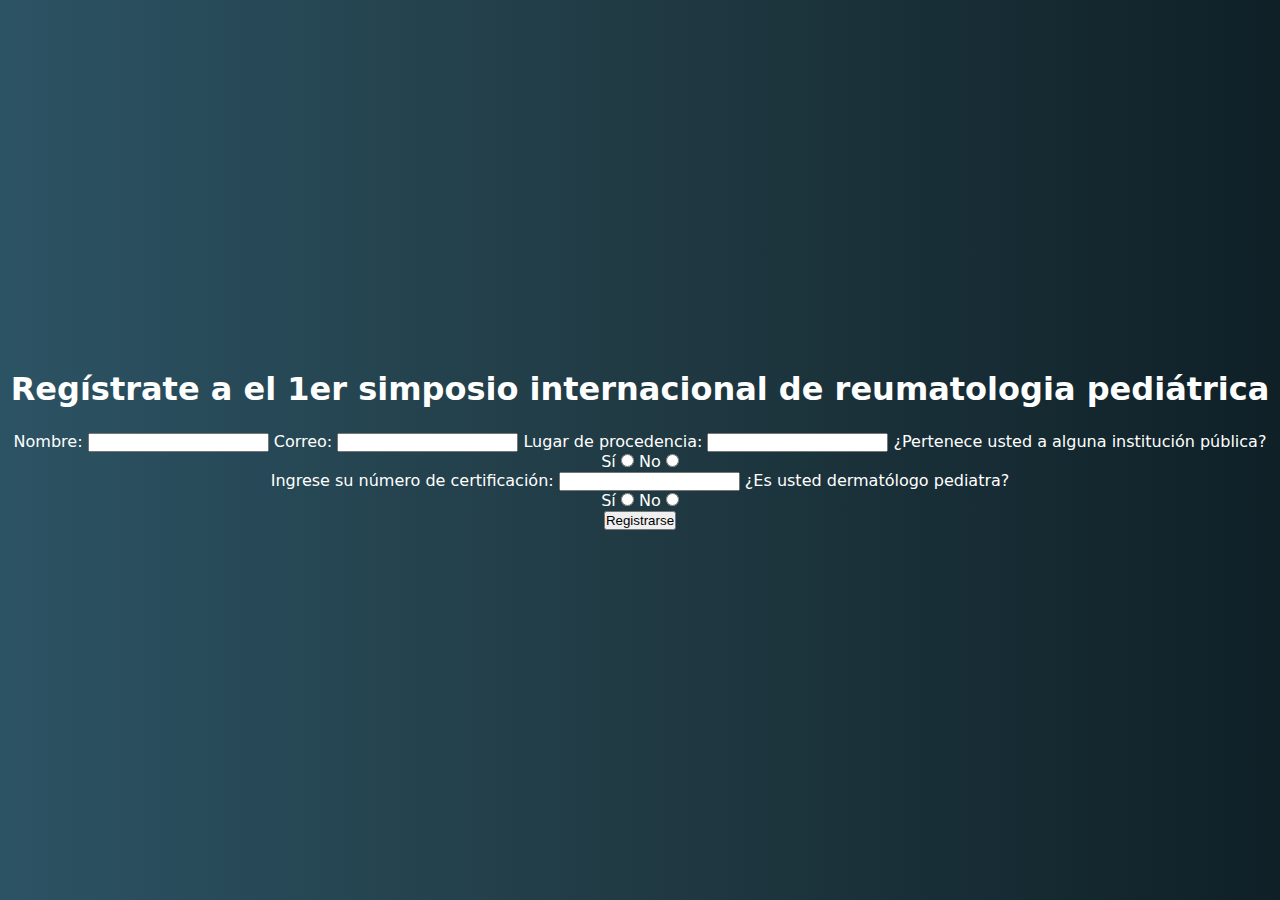
==== index.html @ bba28bb6 "[add]: conexion con php" ====
<!DOCTYPE html>
<html lang="en">
<head>
    <meta charset="UTF-8">
    <meta name="viewport" content="width=device-width, initial-scale=1.0">
    <link rel="stylesheet" href="./index.css">
    <title>Simposio internacional de reumatologia pediatrica</title>
</head>
<body>
    <section class="next">
        <h1>Regístrate a el 1er simposio internacional de reumatologia pediátrica</h1>
        <form action="" class="form">
            <label>Nombre:</label>
            <input type="text" name="nombre" required>
            <label>Correo:</label>
            <input type="text" name="correo" required>
            <label>Lugar de procedencia:</label>
            <input type="text" name="lugar_procedencia" required>
            <label>¿Pertenece usted a alguna institución pública?</label>
            <div>
                <label>Sí</label>
                <input type="radio" name="pertenece_institucion_publica">
                <label>No</label>
                <input type="radio" name="pertenece_institucion_publica">
            </div>
            <label>Ingrese su número de certificación:</label>
            <input type="text" name="numero_certificacion" required>
            <label>¿Es usted dermatólogo pediatra?</label>
            <div>
                <label>Sí</label>
                <input type="radio" name="es_dermatologo">
                <label>No</label>
                <input type="radio" name="es_dermatologo">
            </div>
            <button>Registrarse</button>
        </form>
    </section>
</body>
</html>
---- index.css ----
*{
    box-sizing: border-box;
    margin: 0;
    padding:0;
}
body{
    color:#fff;
    font-family: system-ui, -apple-system, BlinkMacSystemFont, 'Segoe UI', Roboto, Oxygen, Ubuntu, Cantarell, 'Open Sans', 'Helvetica Neue', sans-serif;
}
.next{
    align-items: center;
    background: #0F2027;  /* fallback for old browsers */
    background: -webkit-linear-gradient(to right, #2C5364, #203A43, #0F2027);  /* Chrome 10-25, Safari 5.1-6 */
    background: linear-gradient(to right, #2C5364, #203A43, #0F2027); /* W3C, IE 10+/ Edge, Firefox 16+, Chrome 26+, Opera 12+, Safari 7+ */
    display:flex;
    flex-direction: column;
    gap:1.5rem;
    height:100vh;
    justify-content: center;
    text-align: center;
}
.next img{
    width:40%;
}

@media (min-width:240px) and (max-width:880px){
    .next img{
        width:90%;
    }
}
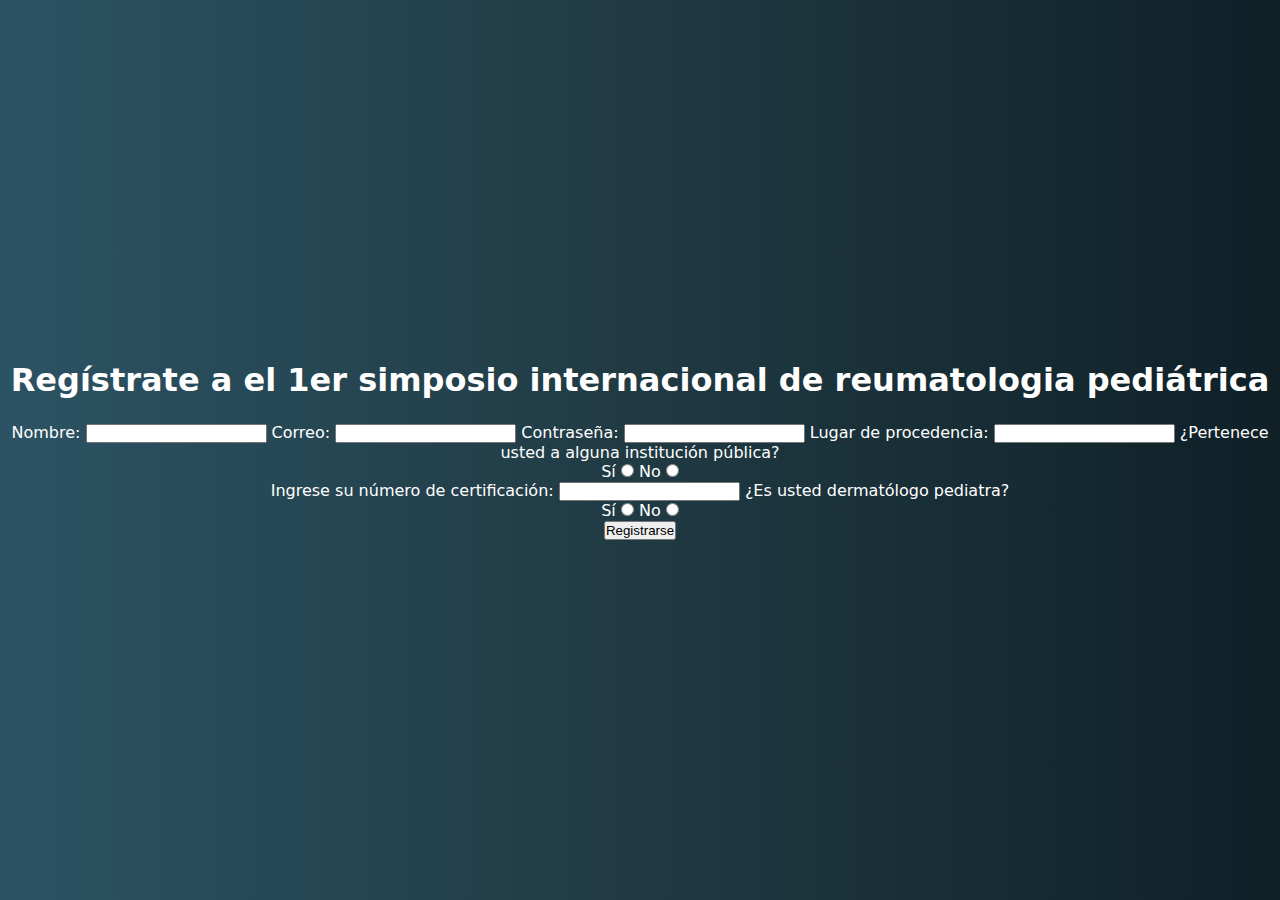
==== commit e9b2c2ed: "[add]: headers en server" ====
--- a/index.html
+++ b/index.html
@@ -9,31 +9,66 @@
 <body>
     <section class="next">
         <h1>Regístrate a el 1er simposio internacional de reumatologia pediátrica</h1>
-        <form action="" class="form">
+        <form action="https://simposio-internacional-de-reumatologia-pediatrica.him.edu.mx/server/insert.php" method="POST" class="form">
             <label>Nombre:</label>
-            <input type="text" name="nombre" required>
+            <input type="text" name="nombre" required/>
             <label>Correo:</label>
-            <input type="text" name="correo" required>
+            <input type="email" name="correo" required/>
+            <label>Contraseña:</label>
+            <input type="password" name="contrasena" required/>
             <label>Lugar de procedencia:</label>
-            <input type="text" name="lugar_procedencia" required>
+            <input type="text" name="lugar_procedencia" required/>
             <label>¿Pertenece usted a alguna institución pública?</label>
             <div>
                 <label>Sí</label>
-                <input type="radio" name="pertenece_institucion_publica">
+                <input
+                    type="radio"
+                    name="pertenece_institucion_publica"
+                    value="si"
+                />
                 <label>No</label>
-                <input type="radio" name="pertenece_institucion_publica">
+                <input
+                    type="radio"
+                    name="pertenece_institucion_publica"
+                    value="no"
+                />
+            </div>
+            <div
+            style="display:none; margin-top:1.5rem;"
+            id="inputDisabledInstitution"
+            >
+                <label>Especifique su institución:</label>
+                <input
+                type="text"
+                name="institucion_publica"
+                defaultValue="no aplica"
+                required
+                />
             </div>
             <label>Ingrese su número de certificación:</label>
-            <input type="text" name="numero_certificacion" required>
+            <input type="text" name="numero_certificacion" required/>
             <label>¿Es usted dermatólogo pediatra?</label>
             <div>
                 <label>Sí</label>
-                <input type="radio" name="es_dermatologo">
+                <input type="radio" name="es_dermatologo" value="si"/>
                 <label>No</label>
-                <input type="radio" name="es_dermatologo">
+                <input type="radio" name="es_dermatologo" value="no"/>
+                <div
+                style="display:none; margin-top:1.5rem;"
+                id="inputDisabledProfession"
+                >
+                    <label>Especifique su especialidad:</label>
+                    <input
+                    type="text"
+                    name="especialidad"
+                    defaultValue="no aplica"
+                    required
+                    />
+                </div>
             </div>
             <button>Registrarse</button>
         </form>
     </section>
+    <script src="./scripts/checkedInput.js"></script>
 </body>
 </html>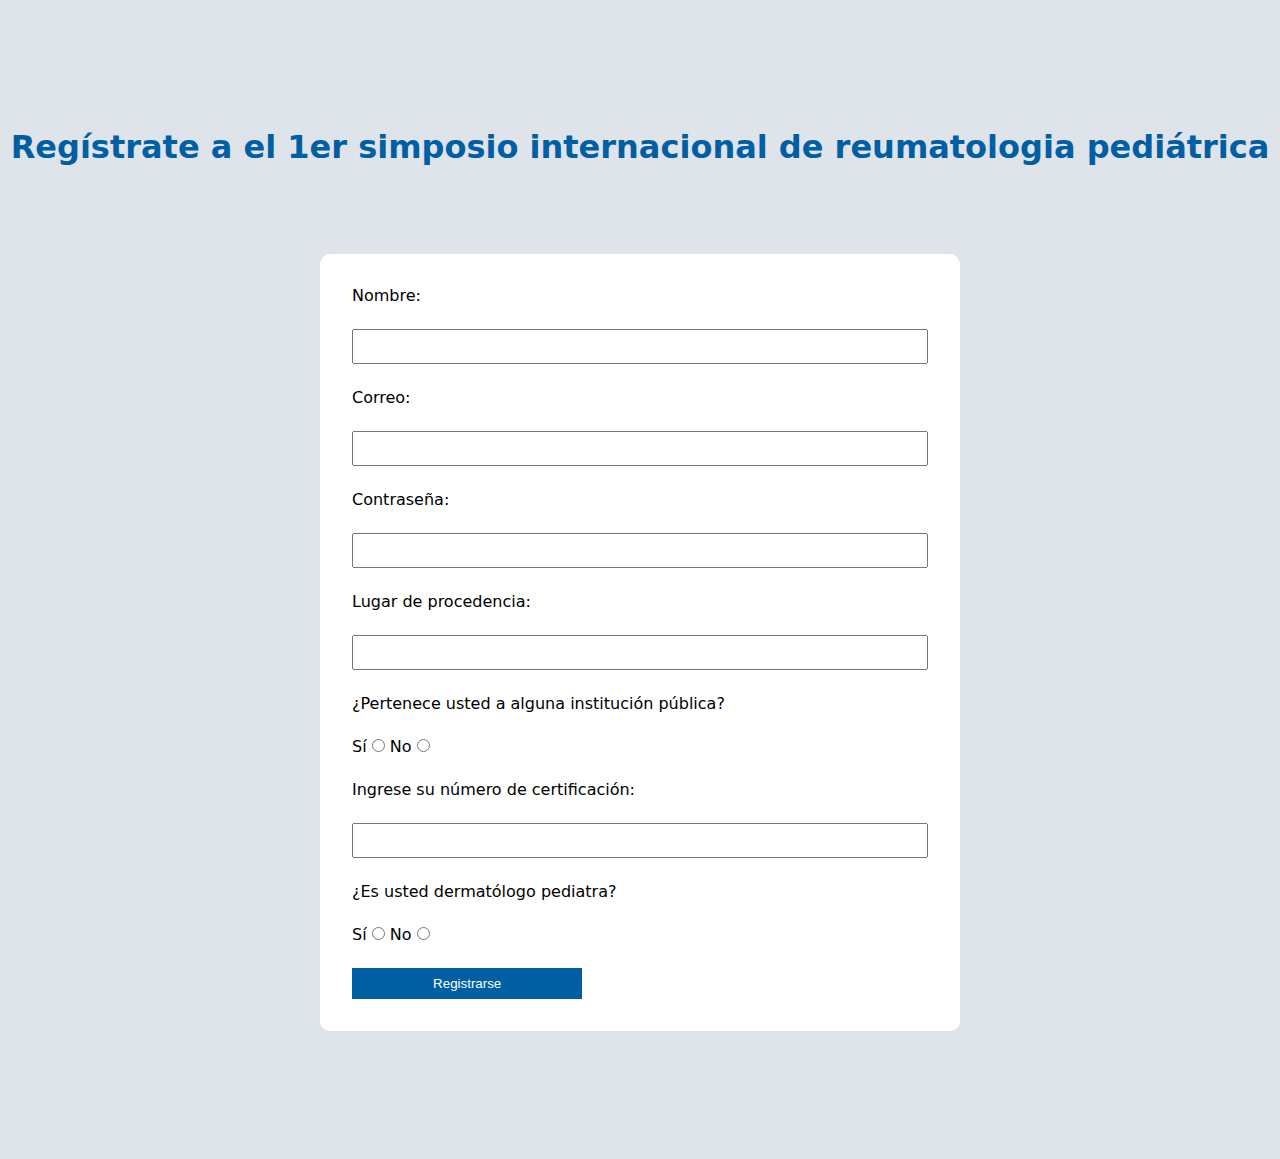
==== commit ceb6cf06: "[pending]: user validate" ====
--- a/index.html
+++ b/index.html
@@ -9,7 +9,7 @@
 <body>
     <section class="next">
         <h1>Regístrate a el 1er simposio internacional de reumatologia pediátrica</h1>
-        <form action="https://simposio-internacional-de-reumatologia-pediatrica.him.edu.mx/server/insert.php" method="POST" class="form">
+        <form action="./server/insert.php" method="POST" class="form">
             <label>Nombre:</label>
             <input type="text" name="nombre" required/>
             <label>Correo:</label>
--- a/index.css
+++ b/index.css
@@ -1,30 +1,21 @@
+@import url('./styles/form.css');
+@import url('./styles/transmition.css');
 *{
     box-sizing: border-box;
     margin: 0;
     padding:0;
 }
 body{
-    color:#fff;
+    background: #dfe4ea;
+    color:#005fa3;
     font-family: system-ui, -apple-system, BlinkMacSystemFont, 'Segoe UI', Roboto, Oxygen, Ubuntu, Cantarell, 'Open Sans', 'Helvetica Neue', sans-serif;
 }
 .next{
     align-items: center;
-    background: #0F2027;  /* fallback for old browsers */
-    background: -webkit-linear-gradient(to right, #2C5364, #203A43, #0F2027);  /* Chrome 10-25, Safari 5.1-6 */
-    background: linear-gradient(to right, #2C5364, #203A43, #0F2027); /* W3C, IE 10+/ Edge, Firefox 16+, Chrome 26+, Opera 12+, Safari 7+ */
     display:flex;
     flex-direction: column;
     gap:1.5rem;
-    height:100vh;
     justify-content: center;
+    padding: 8rem 0;
     text-align: center;
-}
-.next img{
-    width:40%;
-}
-
-@media (min-width:240px) and (max-width:880px){
-    .next img{
-        width:90%;
-    }
 }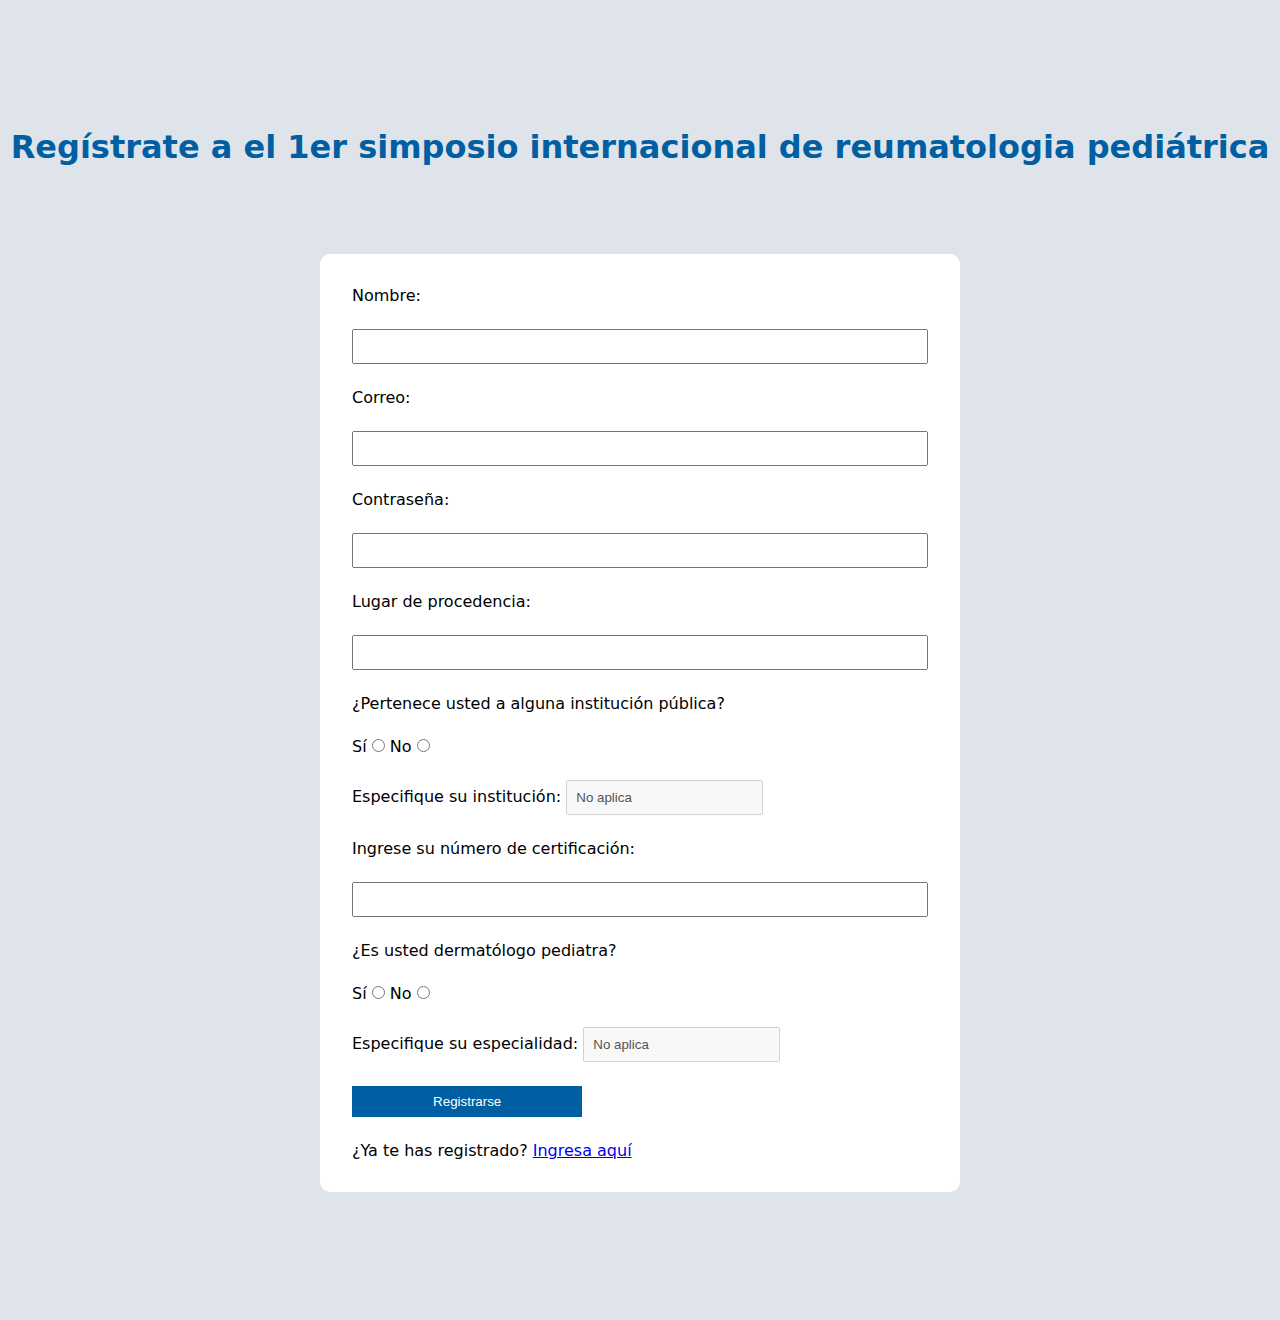
==== commit c6b18f07: "[add]: validacion de inputs" ====
--- a/index.html
+++ b/index.html
@@ -4,7 +4,7 @@
     <meta charset="UTF-8">
     <meta name="viewport" content="width=device-width, initial-scale=1.0">
     <link rel="stylesheet" href="./index.css">
-    <title>Simposio internacional de reumatologia pediatrica</title>
+    <title>Registro</title>
 </head>
 <body>
     <section class="next">
@@ -33,15 +33,13 @@
                     value="no"
                 />
             </div>
-            <div
-            style="display:none; margin-top:1.5rem;"
-            id="inputDisabledInstitution"
-            >
+            <div>
                 <label>Especifique su institución:</label>
                 <input
                 type="text"
                 name="institucion_publica"
                 defaultValue="no aplica"
+                id="inputDisabledInstitution"
                 required
                 />
             </div>
@@ -53,20 +51,22 @@
                 <input type="radio" name="es_dermatologo" value="si"/>
                 <label>No</label>
                 <input type="radio" name="es_dermatologo" value="no"/>
-                <div
-                style="display:none; margin-top:1.5rem;"
-                id="inputDisabledProfession"
-                >
-                    <label>Especifique su especialidad:</label>
-                    <input
+            </div>
+            <div>
+                <label>Especifique su especialidad:</label>
+                <input
                     type="text"
                     name="especialidad"
                     defaultValue="no aplica"
+                    id="inputDisabledProfession"
                     required
                     />
-                </div>
             </div>
             <button>Registrarse</button>
+            
+            <div>
+                <p>¿Ya te has registrado? <a href="./ingresar.html">Ingresa aquí</a></span>
+            </div>
         </form>
     </section>
     <script src="./scripts/checkedInput.js"></script>
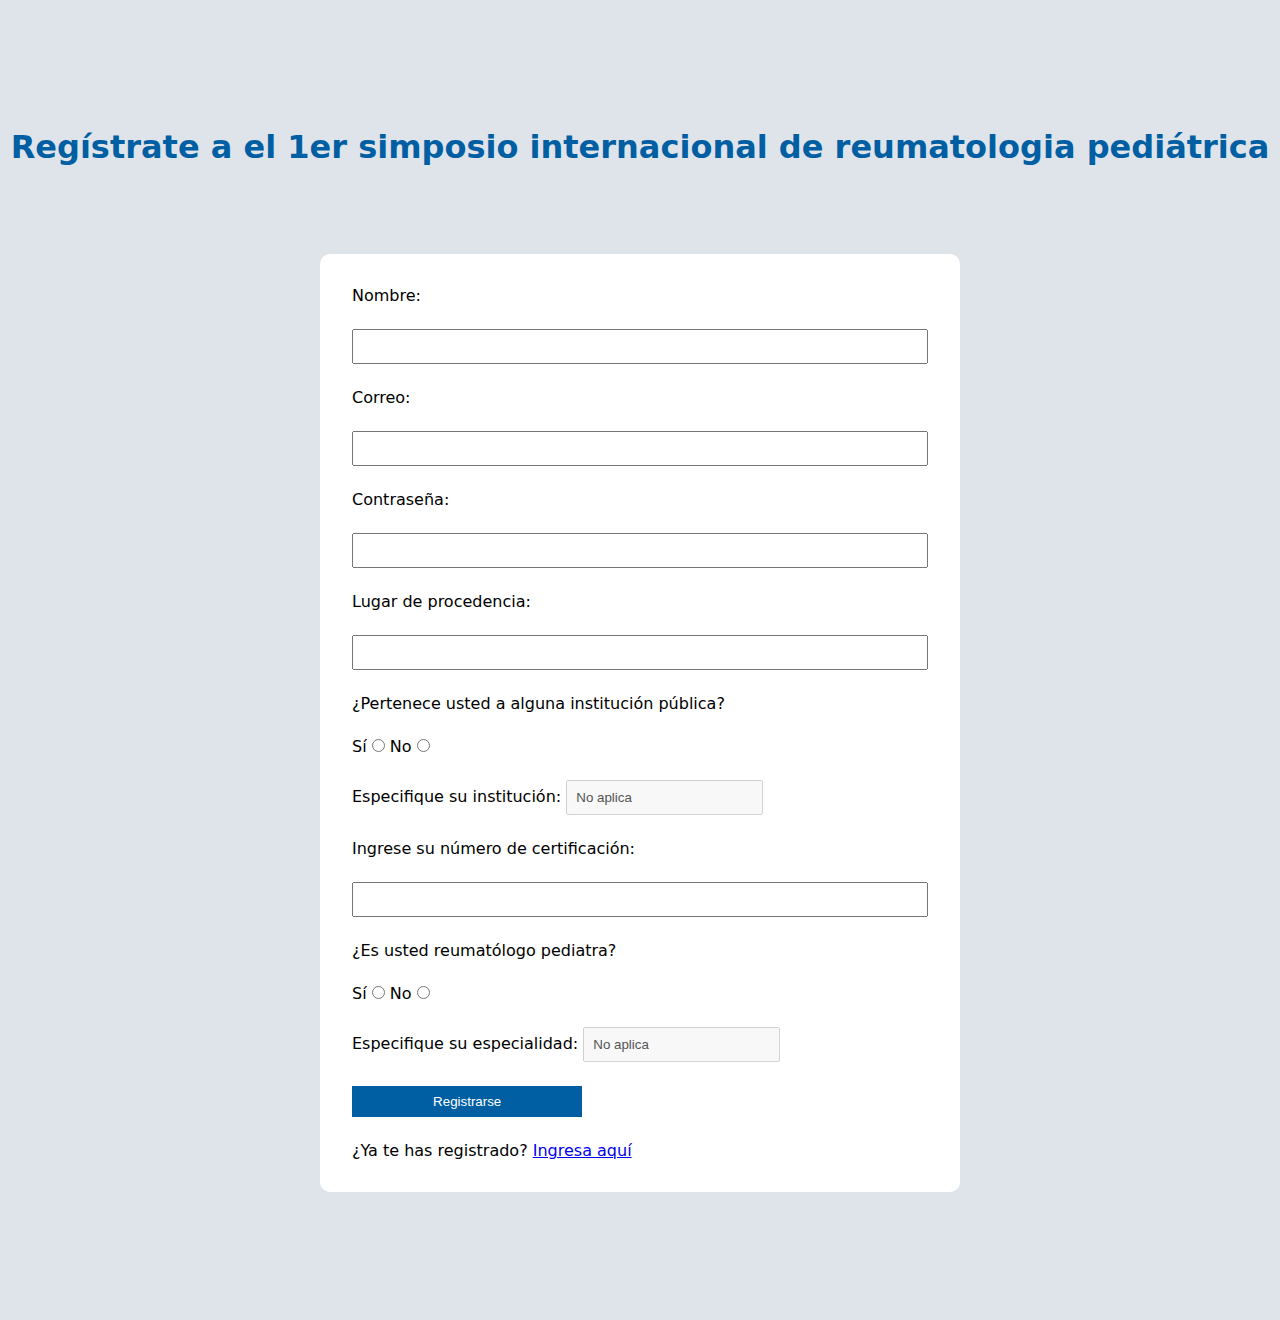
==== commit 7e8e6da8: "[add]: correcion de formulario" ====
--- a/index.html
+++ b/index.html
@@ -45,7 +45,7 @@
             </div>
             <label>Ingrese su número de certificación:</label>
             <input type="text" name="numero_certificacion" required/>
-            <label>¿Es usted dermatólogo pediatra?</label>
+            <label>¿Es usted reumatólogo pediatra?</label>
             <div>
                 <label>Sí</label>
                 <input type="radio" name="es_dermatologo" value="si"/>
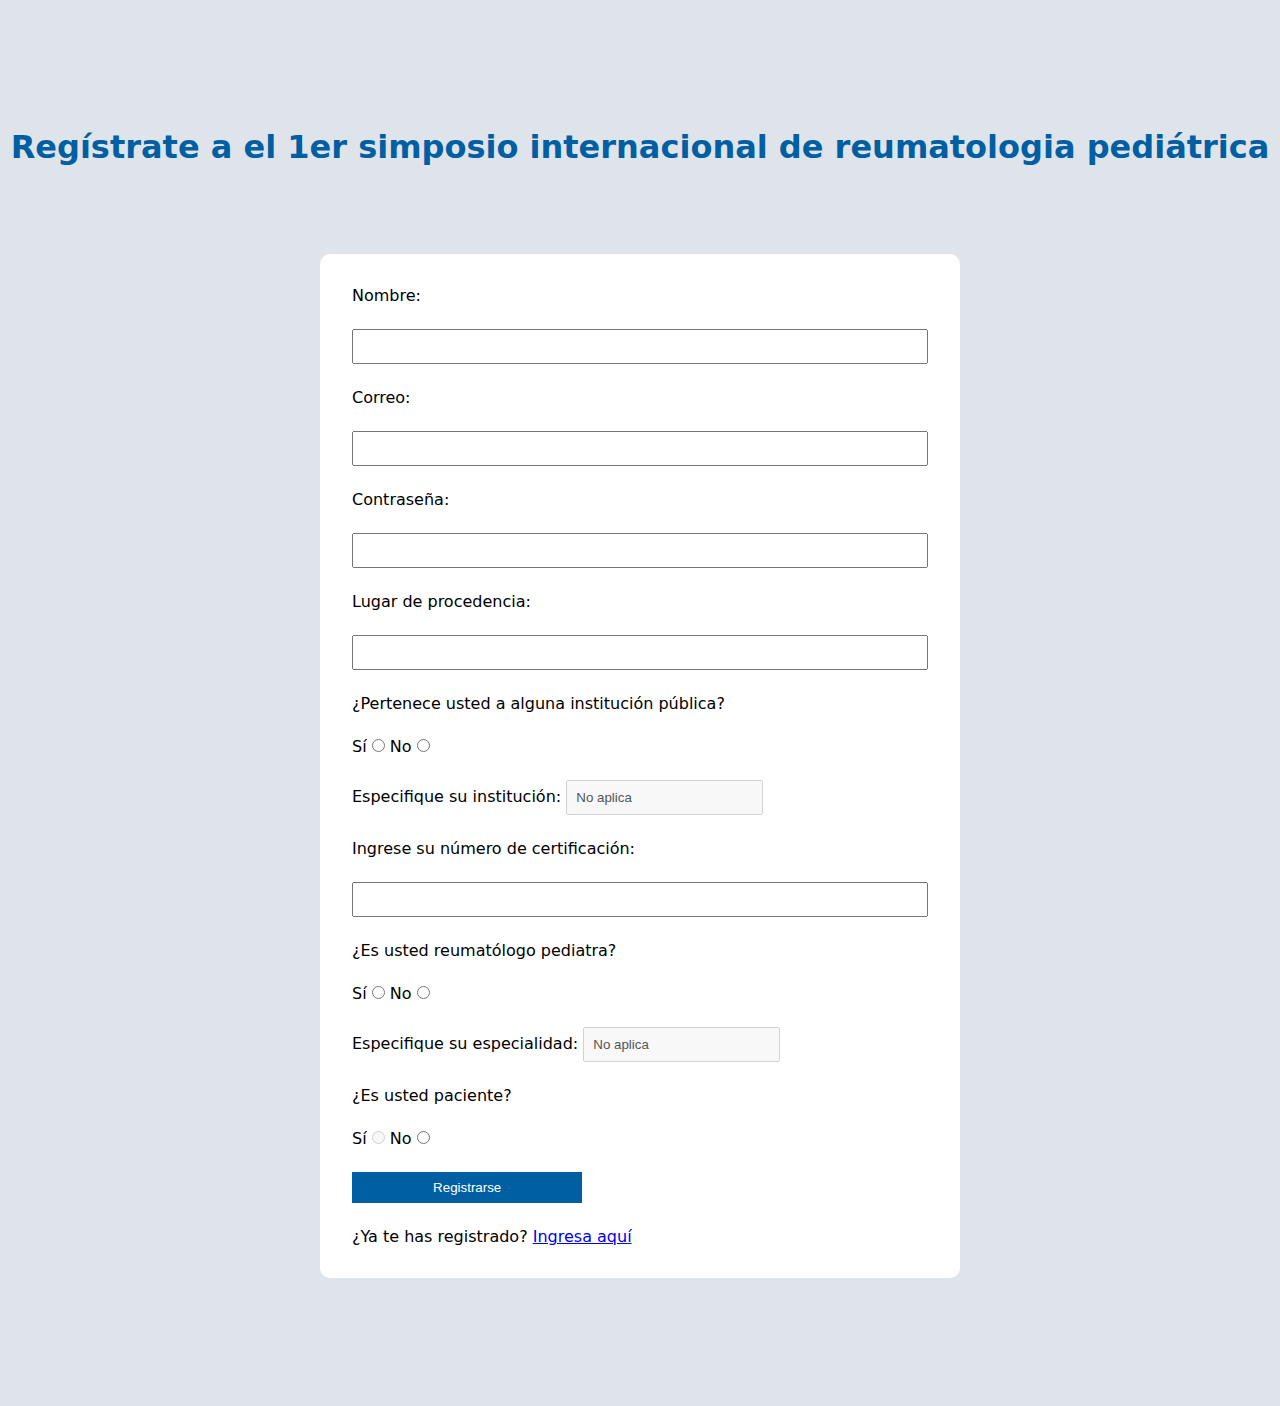
==== commit d7d679f1: "[add]: input si se trata de un paciente" ====
--- a/index.html
+++ b/index.html
@@ -44,7 +44,7 @@
                 />
             </div>
             <label>Ingrese su número de certificación:</label>
-            <input type="text" name="numero_certificacion" required/>
+            <input type="text" name="numero_certificacion" defaultValue="No aplica"/>
             <label>¿Es usted reumatólogo pediatra?</label>
             <div>
                 <label>Sí</label>
@@ -62,6 +62,13 @@
                     required
                     />
             </div>
+            <label>¿Es usted paciente?</label>
+            <div>
+                <label>Sí</label>
+                <input type="radio" name="es_paciente" value="si" id="inputDisabledCustomer"/>
+                <label>No</label>
+                <input type="radio" name="es_paciente" value="no"/>
+            </div>
             <button>Registrarse</button>
             
             <div>
